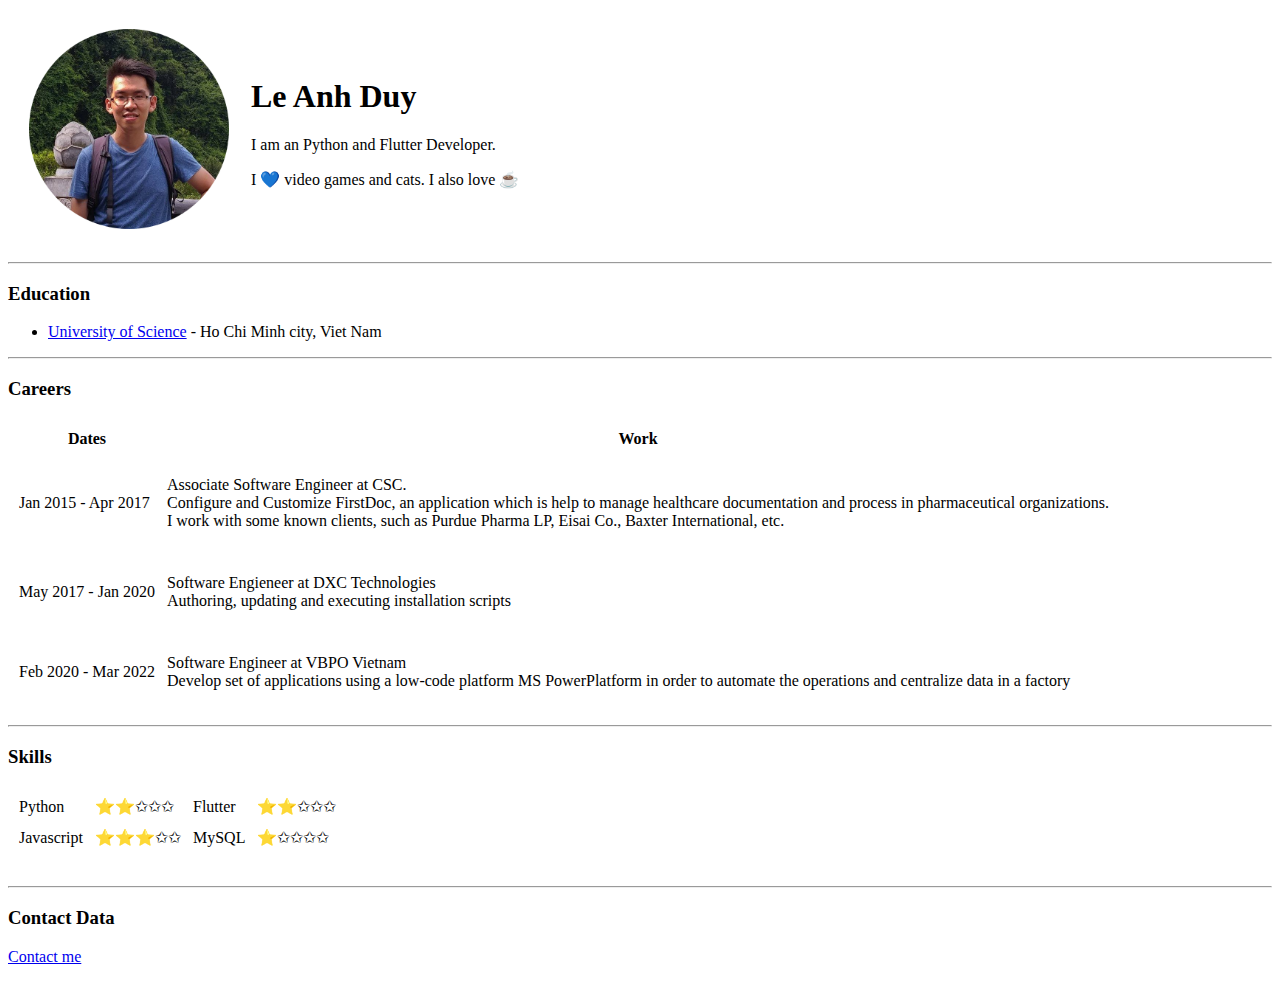
==== index.html @ b7377c9e "Reorganize project file structure" ====
<!DOCTYPE html>
<html lang="en">

<head>
  <meta charset="UTF-8" />
  <meta http-equiv="X-UA-Compatible" content="IE=edge" />
  <meta name="viewport" content="width=device-width, initial-scale=1.0" />
  <title>LE ANH DUY - PERSONAL WEBSITE</title>
</head>

<body>
  <table cellspacing="20">
    <tr>
      <td>
        <img src="profile_image.png" alt="duy le profile image" width="200" height="200" />
      </td>
      <td>
        <h1>Le Anh Duy</h1>
        <p>I am an Python and Flutter Developer.</p>
        <p>I 💙 video games and cats. I also love ☕️</p>
      </td>
    </tr>
  </table>

  <hr />
  <h3>Education</h3>
  <ul>
    <li>
      <a href="https://www.hcmus.edu.vn/">University of Science</a> - Ho Chi
      Minh city, Viet Nam
    </li>
  </ul>
  <hr>
  <h3>Careers</h3>
  <table cellspacing="10">
    <thead>
      <tr>
        <th>Dates</th>
        <th>Work</th>
      </tr>
    </thead>
    <tbody>
      <tr>
        <td>
          <p>Jan 2015 - Apr 2017</p>
        </td>
        <td>
          <p>Associate Software Engineer at CSC.<br>Configure and Customize FirstDoc, an application which is help to
            manage healthcare documentation and process in pharmaceutical organizations.<br>I work with some known
            clients, such as Purdue Pharma LP, Eisai Co., Baxter International, etc.</p>
        </td>
      </tr>
      <tr>
        <td>
          <p>May 2017 - Jan 2020</p>
        </td>
        <td>
          <p>Software Engieneer at DXC Technologies<br>
            Authoring, updating and executing installation scripts
          </p>
        </td>
      </tr>
      <tr>
        <td>
          <p>Feb 2020 - Mar 2022</p>
        </td>
        <td>
          <p>Software Engineer at VBPO Vietnam<br>Develop set of applications using a low-code platform MS PowerPlatform
            in order to automate the operations and centralize data in a factory
        </td>
      </tr>
    </tbody>
  </table>
  <hr>
  <h3>Skills</h3>
  <table cellspacing="10">
    <tr>
      <td>Python</td>
      <td>⭐️⭐️✩✩✩</td>
      <td>Flutter</td>
      <td>⭐️⭐️✩✩✩</td>
    </tr>
    <tr>
      <td>Javascript</td>
      <td>⭐️⭐️⭐️✩✩</td>
      <td>MySQL</td>
      <td>⭐️✩✩✩✩</td>
    </tr>
    <tr>
    </tr>
    <tr>
    </tr>
  </table>
  <hr>
  <h3>Contact Data</h3>
  <p>
    <a href="contact.html">Contact me</a>
  </p </body>

</html>
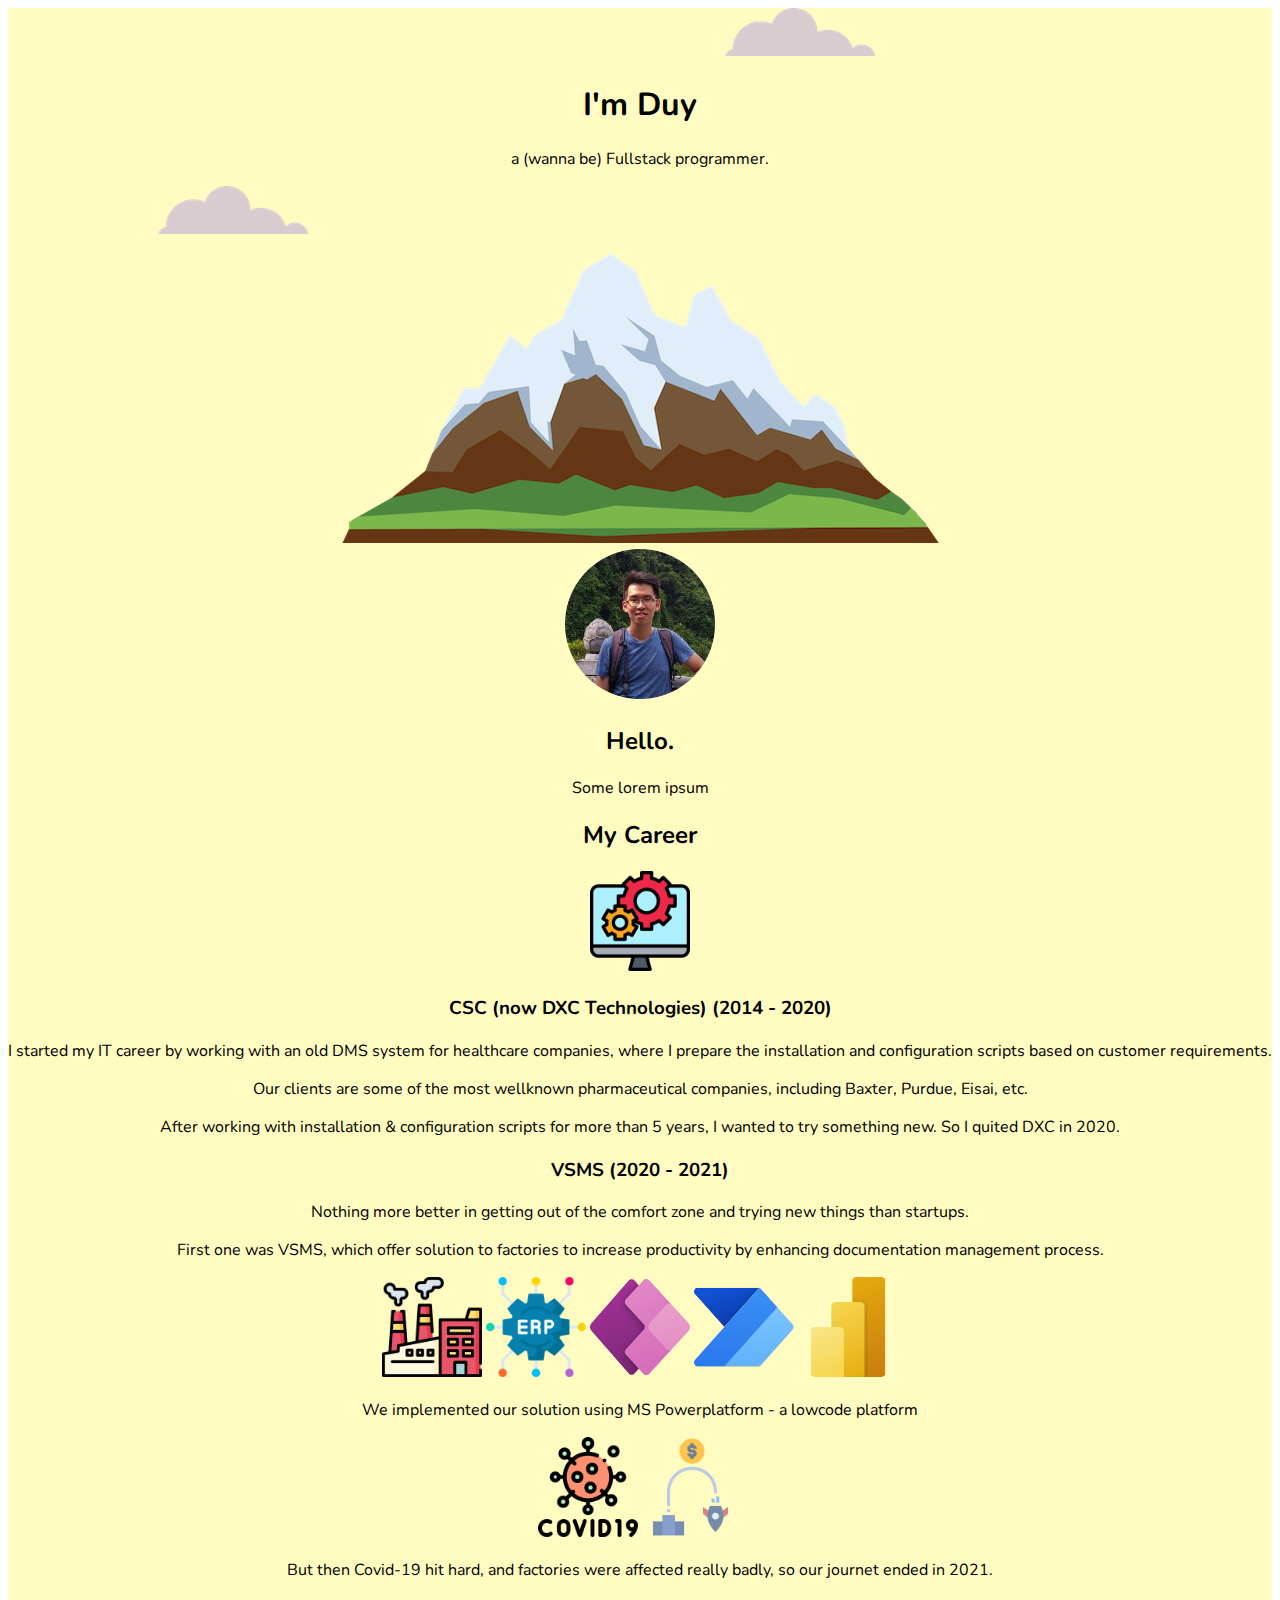
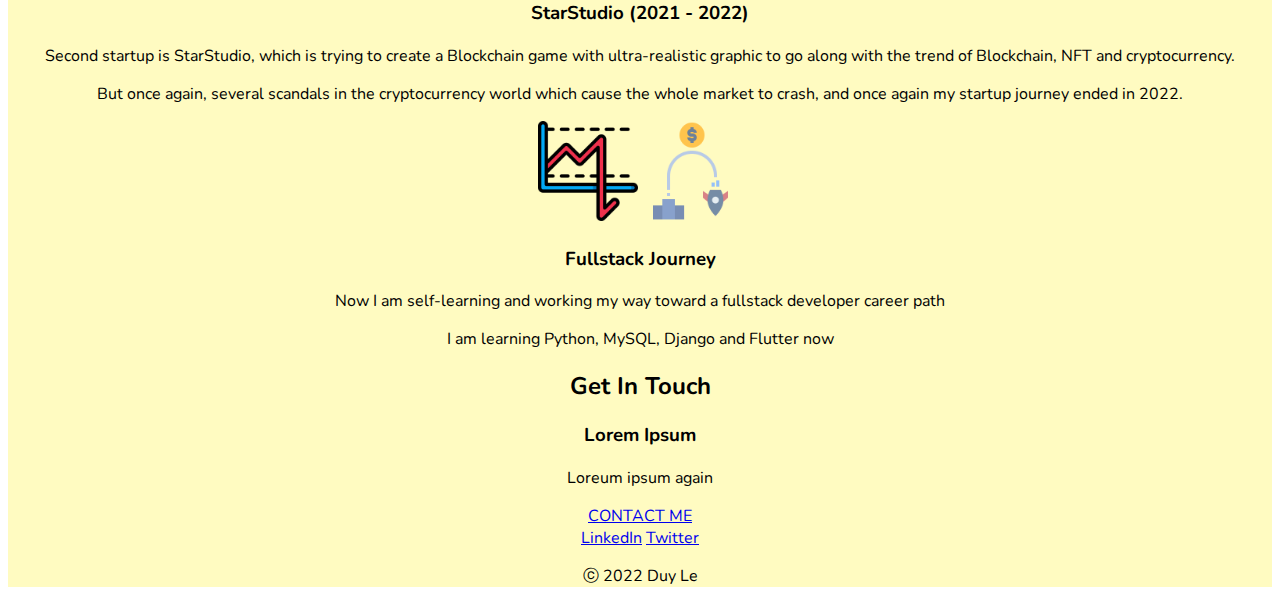
==== commit 83b410e2: "add Career section to CV website" ====
--- a/index.html
+++ b/index.html
@@ -5,96 +5,85 @@
   <meta charset="UTF-8" />
   <meta http-equiv="X-UA-Compatible" content="IE=edge" />
   <meta name="viewport" content="width=device-width, initial-scale=1.0" />
-  <title>LE ANH DUY - PERSONAL WEBSITE</title>
+  <link rel="stylesheet" href="css/styles.css">
+  <link rel="apple-touch-icon" sizes="180x180" href="assets/apple-touch-icon.png">
+  <link rel="icon" type="image/png" sizes="32x32" href="assets/favicon-32x32.png">
+  <link rel="icon" type="image/png" sizes="16x16" href="assets/favicon-16x16.png">
+  <link rel="manifest" href="assets/site.webmanifest">
+  <link rel="preconnect" href="https://fonts.googleapis.com">
+  <link rel="preconnect" href="https://fonts.gstatic.com" crossorigin>
+  <link
+    href="https://fonts.googleapis.com/css2?family=Nunito:ital,wght@0,200;0,400;0,500;0,800;1,300;1,400;1,800&display=swap"
+    rel="stylesheet">
+  <title>LE ANH DUY</title>
 </head>
 
 <body>
-  <table cellspacing="20">
-    <tr>
-      <td>
-        <img src="profile_image.png" alt="duy le profile image" width="200" height="200" />
-      </td>
-      <td>
-        <h1>Le Anh Duy</h1>
-        <p>I am an Python and Flutter Developer.</p>
-        <p>I 💙 video games and cats. I also love ☕️</p>
-      </td>
-    </tr>
-  </table>
-
-  <hr />
-  <h3>Education</h3>
-  <ul>
-    <li>
-      <a href="https://www.hcmus.edu.vn/">University of Science</a> - Ho Chi
-      Minh city, Viet Nam
-    </li>
-  </ul>
-  <hr>
-  <h3>Careers</h3>
-  <table cellspacing="10">
-    <thead>
-      <tr>
-        <th>Dates</th>
-        <th>Work</th>
-      </tr>
-    </thead>
-    <tbody>
-      <tr>
-        <td>
-          <p>Jan 2015 - Apr 2017</p>
-        </td>
-        <td>
-          <p>Associate Software Engineer at CSC.<br>Configure and Customize FirstDoc, an application which is help to
-            manage healthcare documentation and process in pharmaceutical organizations.<br>I work with some known
-            clients, such as Purdue Pharma LP, Eisai Co., Baxter International, etc.</p>
-        </td>
-      </tr>
-      <tr>
-        <td>
-          <p>May 2017 - Jan 2020</p>
-        </td>
-        <td>
-          <p>Software Engieneer at DXC Technologies<br>
-            Authoring, updating and executing installation scripts
-          </p>
-        </td>
-      </tr>
-      <tr>
-        <td>
-          <p>Feb 2020 - Mar 2022</p>
-        </td>
-        <td>
-          <p>Software Engineer at VBPO Vietnam<br>Develop set of applications using a low-code platform MS PowerPlatform
-            in order to automate the operations and centralize data in a factory
-        </td>
-      </tr>
-    </tbody>
-  </table>
-  <hr>
-  <h3>Skills</h3>
-  <table cellspacing="10">
-    <tr>
-      <td>Python</td>
-      <td>⭐️⭐️✩✩✩</td>
-      <td>Flutter</td>
-      <td>⭐️⭐️✩✩✩</td>
-    </tr>
-    <tr>
-      <td>Javascript</td>
-      <td>⭐️⭐️⭐️✩✩</td>
-      <td>MySQL</td>
-      <td>⭐️✩✩✩✩</td>
-    </tr>
-    <tr>
-    </tr>
-    <tr>
-    </tr>
-  </table>
-  <hr>
-  <h3>Contact Data</h3>
-  <p>
-    <a href="contact.html">Contact me</a>
-  </p </body>
+  <div class="top-container">
+    <img class="top-cloud" src="assets/cloud.png" alt="top cloud image">
+    <h1>I'm Duy</h1>
+    <p>a (wanna be) Fullstack programmer.</p>
+    <img class="bottom-cloud" src="assets/cloud.png" alt="bottom cloud image">
+    <img src="assets/mountain.png" alt="mountain image">
+  </div>
+  <div class="middle-container">
+    <img class="profile-img" src="assets/profile_image.png" alt="duy le profile image">
+    <h2>Hello.</h2>
+    <p>Some lorem ipsum </p>
+    <div class="skills">
+      <h2>My Career</h2>
+      <div class="skill-row">
+        <img class="small-img" src="assets/configuration.png" alt="">
+        <h3>CSC (now DXC Technologies) (2014 - 2020)</h3>
+        <p>I started my IT career by working with an old DMS system for healthcare companies, where I prepare the
+          installation and configuration scripts based on customer requirements.</p>
+        <p>Our clients are some of the most wellknown pharmaceutical companies, including Baxter, Purdue, Eisai, etc.
+        </p>
+        <p>After working with installation & configuration scripts for more than 5 years, I wanted to try something new.
+          So I quited DXC in 2020.</p>
+      </div>
+      <div class="skill-row">
+        <h3>VSMS (2020 - 2021)</h3>
+        <p>Nothing more better in getting out of the comfort zone and trying new things than startups. </p>
+        <p>First one was VSMS, which offer solution to factories to increase productivity by enhancing documentation
+          management process.</p>
+        <img class="small-img" src="assets/factory.png" alt="">
+        <img class="small-img" src="assets/erp.png" alt="">
+        <img class="small-img" src="assets/svg/PowerApps_scalable.svg" alt="PowerApp">
+        <img class="small-img" src="assets/svg/PowerAutomate_scalable.svg" alt="PowerAutomate">
+        <img class="small-img" src="assets/svg/PowerBI_scalable.svg" alt="PowerBI">
+        <p>We implemented our solution using MS Powerplatform - a lowcode platform</p>
+        <img class="small-img" src="assets/covid.png" alt="">
+        <img class="small-img" src="assets/fail.png" alt="">
+        <p>But then Covid-19 hit hard, and factories were affected really badly, so our journet ended in 2021.</p>
+      </div>
+      <div class="skill-row">
+        <h3>StarStudio (2021 - 2022)</h3>
+        <p>Second startup is StarStudio, which is trying to create a Blockchain game with ultra-realistic graphic to go
+          along with the trend of Blockchain, NFT and cryptocurrency.</p>
+        <p>But once again, several scandals in the cryptocurrency world which cause the whole market to crash, and once
+          again my startup journey ended in 2022.</p>
+        <img class="small-img" src="assets/market-crashed.png" alt="">
+        <img class="small-img" src="assets/fail.png" alt="">
+      </div>
+      <div class="skill-row">
+        <h3>Fullstack Journey</h3>
+        <p>Now I am self-learning and working my way toward a fullstack developer career path</p>
+        <p>I am learning Python, MySQL, Django and Flutter now</p>
+      </div>
+    </div>
+    <div class="contact-me">
+      <h2>Get In Touch</h2>
+      <h3>Lorem Ipsum</h3>
+      <p>Loreum ipsum again</p>
+      <a href="mailto:laduy.hcmus@gmail.com" class="btn">CONTACT ME</a>
+    </div>
+  </div>
+  <div class="bottom-container">
+    <a href="https://www.linkedin.com" class="footer-link">LinkedIn</a>
+    <a href="https://twitter.com" class="footer-link">Twitter</a>
+    <p>ⓒ 2022 Duy Le</p>
+  </div>
+</body>
 
 </html>--- a/css/styles.css
+++ b/css/styles.css
@@ -0,0 +1,52 @@
+:root {
+    --primary: #F7A4A4;
+    --secondary: #FEBE8C;
+    --fg: #FFFBC1;
+    --bg: #B6E2A1;
+}
+
+body {
+    font-family: Nunito;
+    text-align: center;
+}
+
+h1 {
+    text-align: center;
+}
+
+p {
+    text-align: center;
+}
+
+img.profile-img {
+    height: 150px;
+    width: 150px;
+}
+
+img.small-img {
+    width: 100px;
+    height: 100px;
+}
+
+div {
+    background-color: var(--fg);
+}
+
+.top-container {
+    position: relative;
+    text-align: center;
+}
+
+.top-cloud {
+    position: relative;
+    left: 160px;
+}
+
+.bottom-cloud {
+    position: absolute;
+    left: 150px
+}
+
+.middle-container {}
+
+.bottom-container {}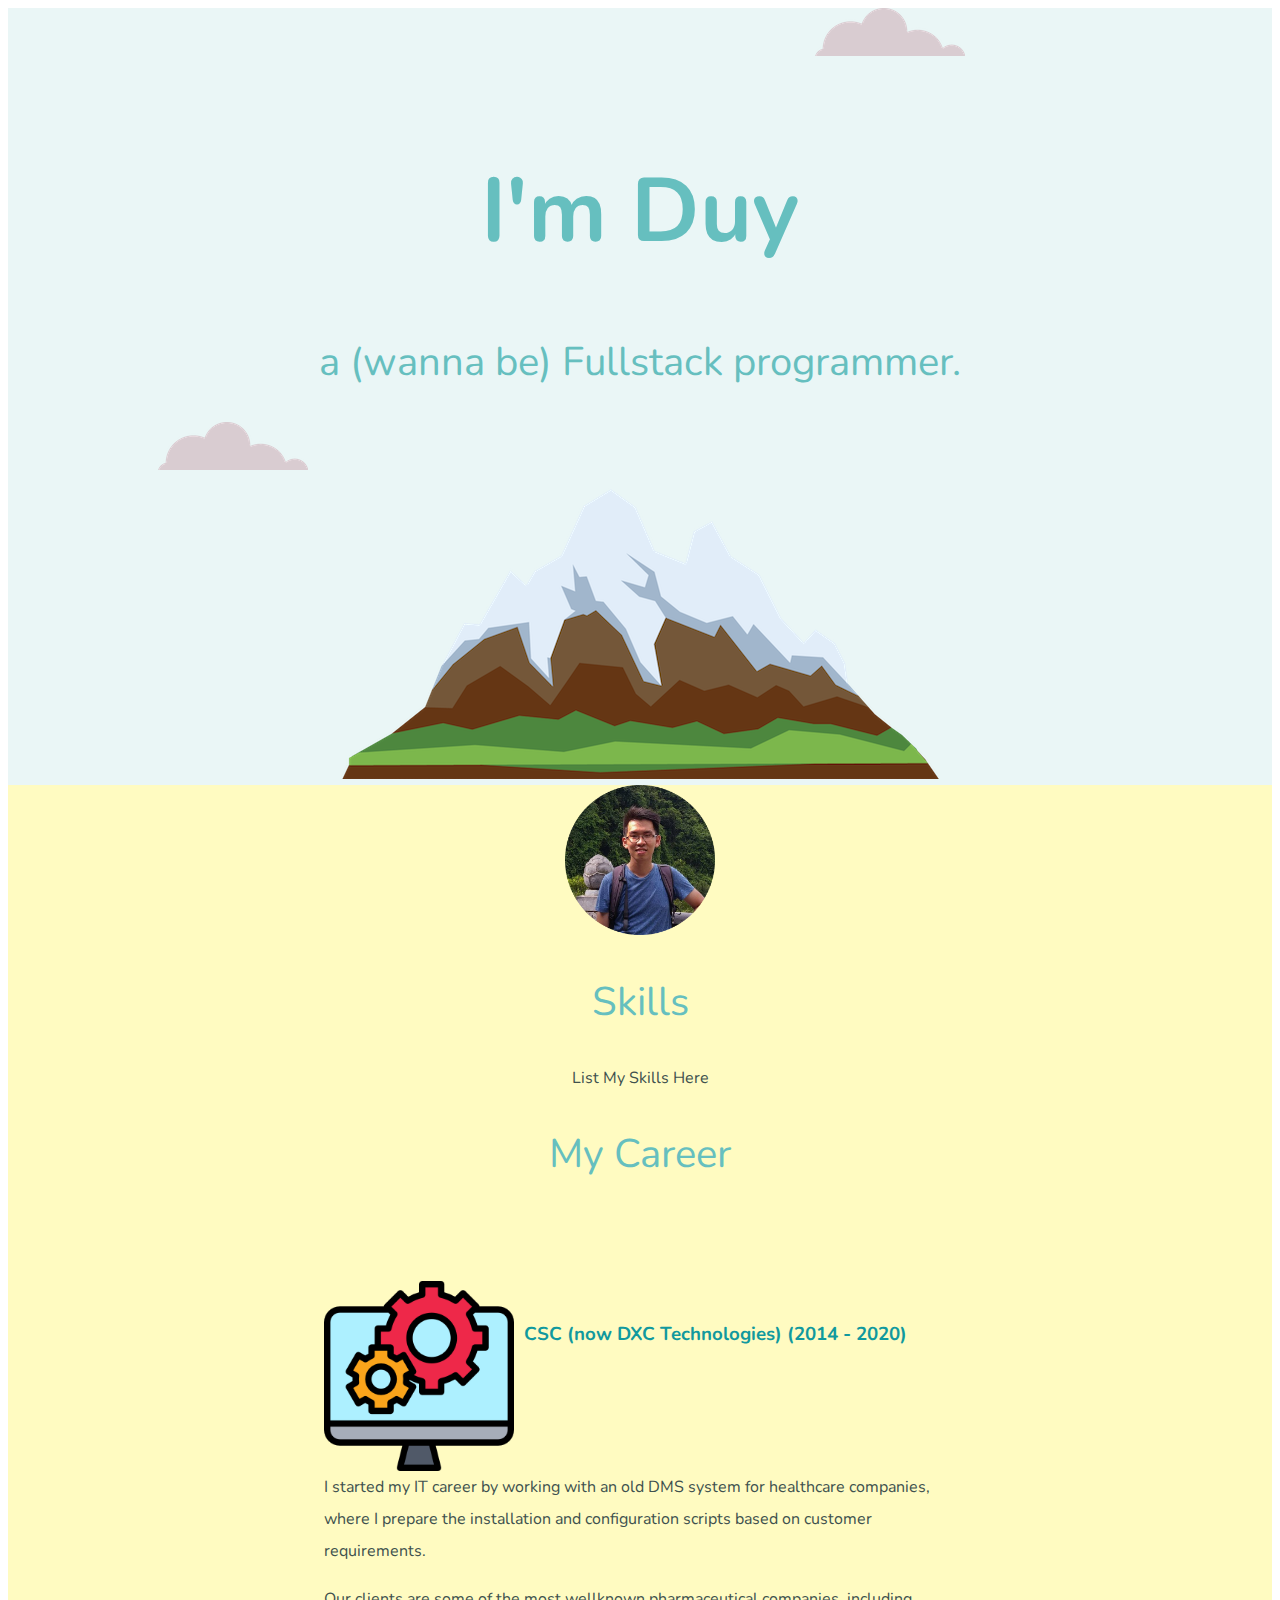
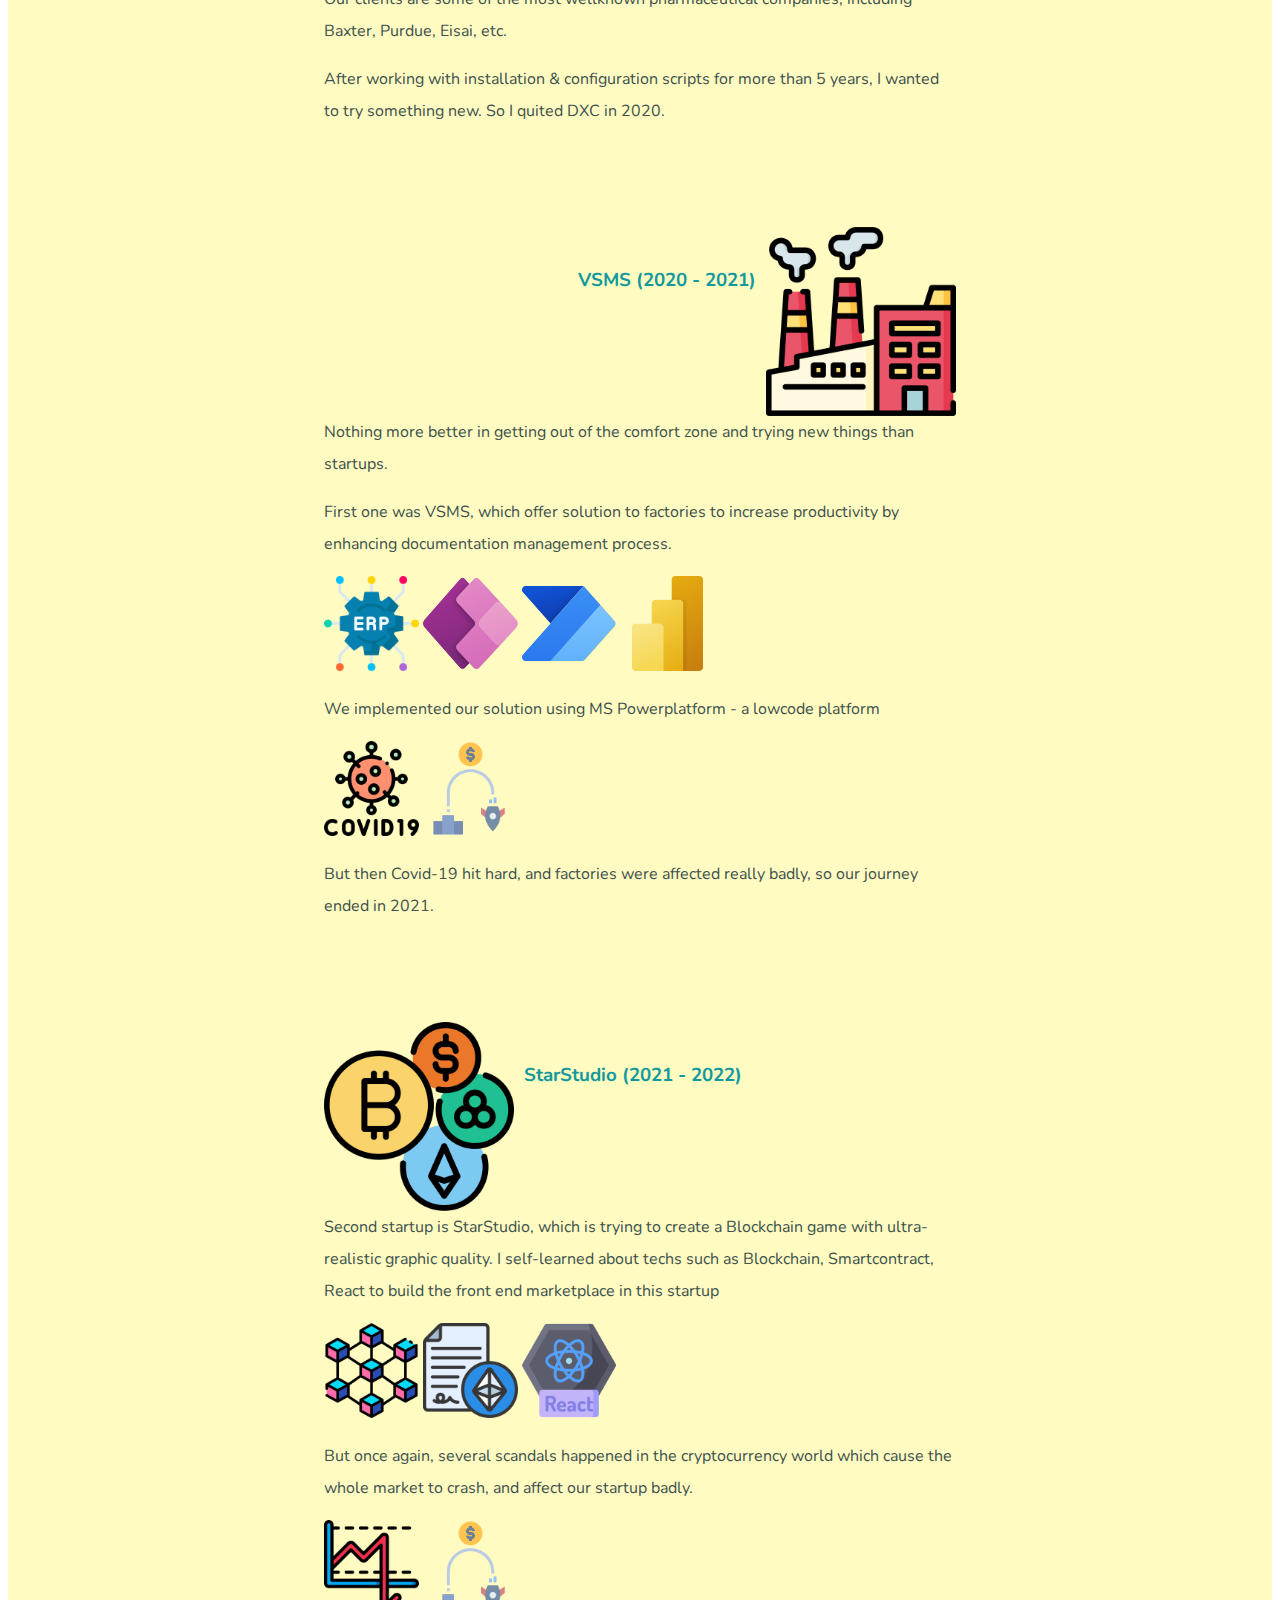
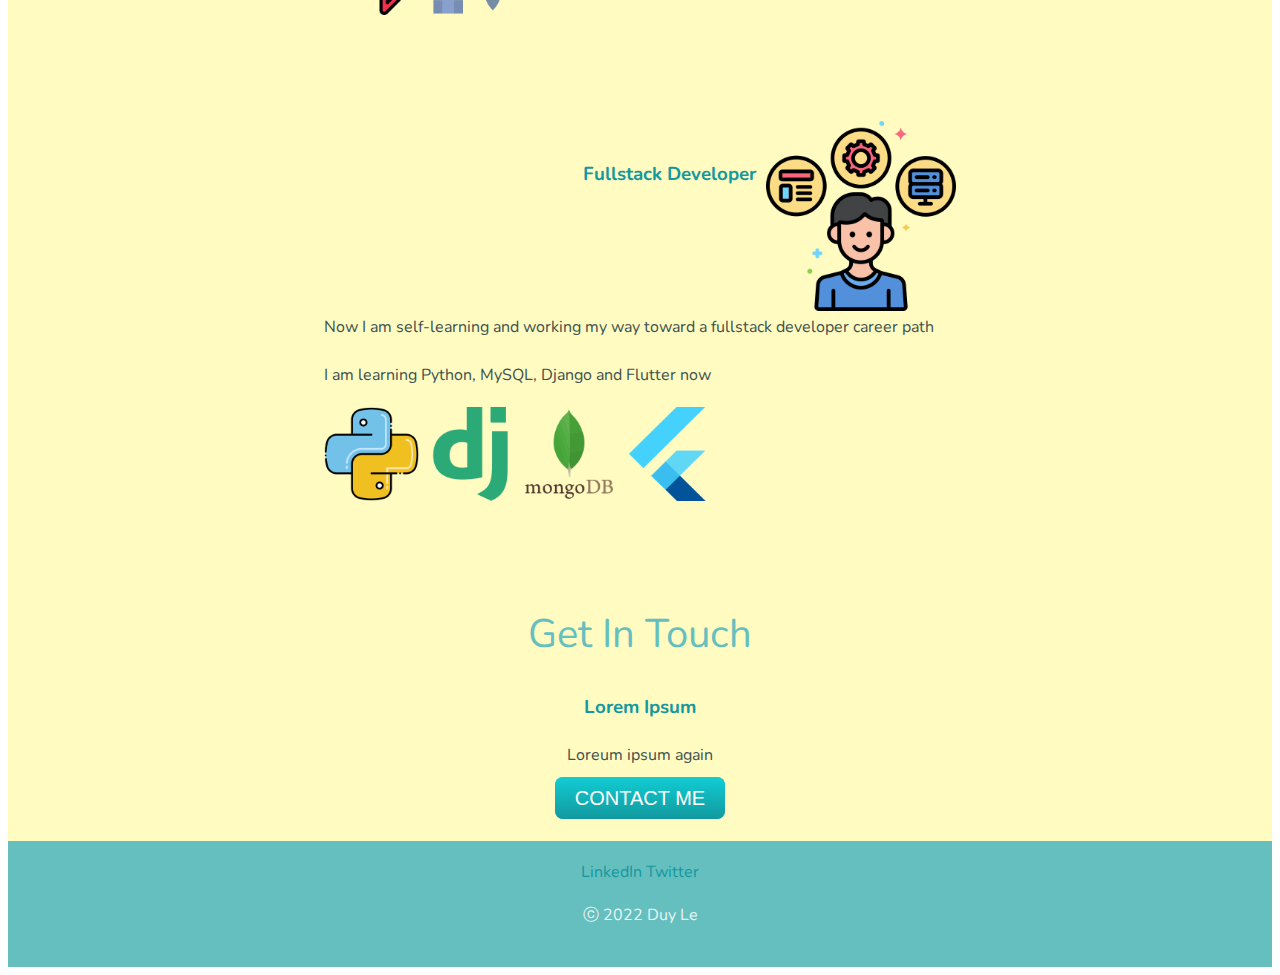
==== commit f037964d: "99% code" ====
--- a/index.html
+++ b/index.html
@@ -15,27 +15,29 @@
   <link
     href="https://fonts.googleapis.com/css2?family=Nunito:ital,wght@0,200;0,400;0,500;0,800;1,300;1,400;1,800&display=swap"
     rel="stylesheet">
-  <title>LE ANH DUY</title>
+  <title>Le Anh Duy</title>
 </head>
 
 <body>
   <div class="top-container">
     <img class="top-cloud" src="assets/cloud.png" alt="top cloud image">
     <h1>I'm Duy</h1>
-    <p>a (wanna be) Fullstack programmer.</p>
+    <h2>a (wanna be) Fullstack programmer.</h2>
     <img class="bottom-cloud" src="assets/cloud.png" alt="bottom cloud image">
     <img src="assets/mountain.png" alt="mountain image">
   </div>
   <div class="middle-container">
     <img class="profile-img" src="assets/profile_image.png" alt="duy le profile image">
-    <h2>Hello.</h2>
-    <p>Some lorem ipsum </p>
+    <h2>Skills</h2>
+    <p>List My Skills Here</p>
     <div class="skills">
       <h2>My Career</h2>
       <div class="skill-row">
-        <img class="small-img" src="assets/configuration.png" alt="">
-        <h3>CSC (now DXC Technologies) (2014 - 2020)</h3>
-        <p>I started my IT career by working with an old DMS system for healthcare companies, where I prepare the
+        <img class="small-img headline-img-left" src="assets/configuration.png" alt="">
+        <h3 class="skill-row-title-left">CSC (now DXC Technologies) (2014 - 2020)</h3>
+        <p class="description-left">I started my IT career by working with an old DMS system for healthcare companies,
+          where
+          I prepare the
           installation and configuration scripts based on customer requirements.</p>
         <p>Our clients are some of the most wellknown pharmaceutical companies, including Baxter, Purdue, Eisai, etc.
         </p>
@@ -43,33 +45,47 @@
           So I quited DXC in 2020.</p>
       </div>
       <div class="skill-row">
-        <h3>VSMS (2020 - 2021)</h3>
-        <p>Nothing more better in getting out of the comfort zone and trying new things than startups. </p>
+        <img class="small-img headline-img-right" src="assets/factory.png" alt="vsms">
+        <h3 class="skill-row-title-right">VSMS (2020 - 2021)</h3>
+        <p class="description-right">Nothing more better in getting out of the comfort zone and trying new things than
+          startups. </p>
         <p>First one was VSMS, which offer solution to factories to increase productivity by enhancing documentation
           management process.</p>
-        <img class="small-img" src="assets/factory.png" alt="">
-        <img class="small-img" src="assets/erp.png" alt="">
-        <img class="small-img" src="assets/svg/PowerApps_scalable.svg" alt="PowerApp">
-        <img class="small-img" src="assets/svg/PowerAutomate_scalable.svg" alt="PowerAutomate">
-        <img class="small-img" src="assets/svg/PowerBI_scalable.svg" alt="PowerBI">
+        <img class="xs-img" src="assets/erp.png" alt="">
+        <img class="xs-img" src="assets/svg/PowerApps_scalable.svg" alt="PowerApp">
+        <img class="xs-img" src="assets/svg/PowerAutomate_scalable.svg" alt="PowerAutomate">
+        <img class="xs-img" src="assets/svg/PowerBI_scalable.svg" alt="PowerBI">
         <p>We implemented our solution using MS Powerplatform - a lowcode platform</p>
-        <img class="small-img" src="assets/covid.png" alt="">
-        <img class="small-img" src="assets/fail.png" alt="">
-        <p>But then Covid-19 hit hard, and factories were affected really badly, so our journet ended in 2021.</p>
+        <img class="xs-img" src="assets/covid.png" alt="">
+        <img class="xs-img" src="assets/fail.png" alt="">
+        <p>But then Covid-19 hit hard, and factories were affected really badly, so our journey ended in 2021.</p>
       </div>
       <div class="skill-row">
-        <h3>StarStudio (2021 - 2022)</h3>
-        <p>Second startup is StarStudio, which is trying to create a Blockchain game with ultra-realistic graphic to go
-          along with the trend of Blockchain, NFT and cryptocurrency.</p>
-        <p>But once again, several scandals in the cryptocurrency world which cause the whole market to crash, and once
-          again my startup journey ended in 2022.</p>
-        <img class="small-img" src="assets/market-crashed.png" alt="">
-        <img class="small-img" src="assets/fail.png" alt="">
+        <img class="small-img headline-img-left" src="assets/crypto.png" alt="">
+        <h3 class="skill-row-title-left">StarStudio (2021 - 2022)</h3>
+        <p class="description-left">Second startup is StarStudio, which is trying to create a Blockchain game with
+          ultra-realistic graphic
+          quality. I self-learned about techs such as Blockchain, Smartcontract, React to build the front end
+          marketplace in this startup</p>
+        <img class="xs-img" src="assets/blockchain.png" alt="">
+        <img class="xs-img" src="assets/smartcontract.png" alt="">
+        <img class="xs-img" src="assets/react.png" alt="">
+        <p>But once again, several scandals happened in the cryptocurrency world which cause the whole market to crash,
+          and affect our startup badly.
+        </p>
+        <img class="xs-img" src="assets/market-crashed.png" alt="">
+        <img class="xs-img" src="assets/fail.png" alt="">
       </div>
       <div class="skill-row">
-        <h3>Fullstack Journey</h3>
-        <p>Now I am self-learning and working my way toward a fullstack developer career path</p>
+        <img class="small-img headline-img-right" src="assets/fullstack.png" alt="">
+        <h3 class="skill-row-title-right">Fullstack Developer</h3>
+        <p class="description-right">Now I am self-learning and working my way toward a fullstack developer career path
+        </p>
         <p>I am learning Python, MySQL, Django and Flutter now</p>
+        <img class="xs-img" src="assets/python.png" alt="">
+        <img class="xs-img" src="assets/django.png" alt="">
+        <img class="xs-img" src="assets/mongodb.png" alt="">
+        <img class="xs-img" src="assets/flutter.png" alt="">
       </div>
     </div>
     <div class="contact-me">
--- a/css/styles.css
+++ b/css/styles.css
@@ -1,21 +1,44 @@
 :root {
     --primary: #F7A4A4;
-    --secondary: #FEBE8C;
+    --secondary: #11999E;
     --fg: #FFFBC1;
     --bg: #B6E2A1;
+    --fontColor: #66BFBF;
+    --top-bg: #eaf6f6;
+    --footer-bg: #66bfbf;
 }
 
 body {
     font-family: Nunito;
     text-align: center;
+    color: #40514e;
 }
 
 h1 {
-    text-align: center;
+    padding-top: 10px;
+    margin: 50px auto 0px auto;
+    font-size: 5.625rem;
+    color: var(--fontColor);
+    line-height: 2;
+}
+
+h2 {
+    font-size: 2.5rem;
+    color: var(--fontColor);
+    font-weight: normal;
+}
+
+h3 {
+    color: var(--secondary);
+}
+
+a {
+    color: var(--secondary);
+    text-decoration: none;
 }
 
 p {
-    text-align: center;
+    line-height: 2;
 }
 
 img.profile-img {
@@ -23,9 +46,25 @@
     width: 150px;
 }
 
+
 img.small-img {
-    width: 100px;
-    height: 100px;
+    width: 30%;
+    height: 30%;
+}
+
+img.xs-img {
+    width: 15%;
+    height: 15%;
+}
+
+img.headline-img-left {
+    float: left;
+    margin-right: 10px
+}
+
+img.headline-img-right {
+    float: right;
+    margin-left: 10px
 }
 
 div {
@@ -35,11 +74,12 @@
 .top-container {
     position: relative;
     text-align: center;
+    background-color: var(--top-bg);
 }
 
 .top-cloud {
     position: relative;
-    left: 160px;
+    left: 250px;
 }
 
 .bottom-cloud {
@@ -47,6 +87,65 @@
     left: 150px
 }
 
+.skill-row {
+    width: 50%;
+    margin: 100px auto;
+    text-align: left;
+}
+
 .middle-container {}
 
-.bottom-container {}+.bottom-container {
+    padding: 20px;
+    background-color: var(--footer-bg);
+    color: var(--top-bg);
+}
+
+.description-left {
+    clear: left;
+}
+
+.description-right {
+    clear: right;
+}
+
+.skill-row-title-left {
+    padding-top: 40px;
+    text-align: left;
+}
+
+.skill-row-title-right {
+    padding-top: 40px;
+    text-align: right;
+}
+
+.btn {
+    background: #11cdd4;
+    background-image: -webkit-linear-gradient(top, #11cdd4, #11999e);
+    background-image: -moz-linear-gradient(top, #11cdd4, #11999e);
+    background-image: -ms-linear-gradient(top, #11cdd4, #11999e);
+    background-image: -o-linear-gradient(top, #11cdd4, #11999e);
+    background-image: linear-gradient(to bottom, #11cdd4, #11999e);
+    -webkit-border-radius: 8;
+    -moz-border-radius: 8;
+    border-radius: 8px;
+    font-family: Arial;
+    color: #ffffff;
+    font-size: 20px;
+    padding: 10px 20px 10px 20px;
+    text-decoration: none;
+}
+
+.btn:hover {
+    background: #30e3cb;
+    background-image: -webkit-linear-gradient(top, #30e3cb, #2bc4ad);
+    background-image: -moz-linear-gradient(top, #30e3cb, #2bc4ad);
+    background-image: -ms-linear-gradient(top, #30e3cb, #2bc4ad);
+    background-image: -o-linear-gradient(top, #30e3cb, #2bc4ad);
+    background-image: linear-gradient(to bottom, #30e3cb, #2bc4ad);
+    text-decoration: none;
+}
+
+.contact-me {
+    padding-bottom: 30px;
+}